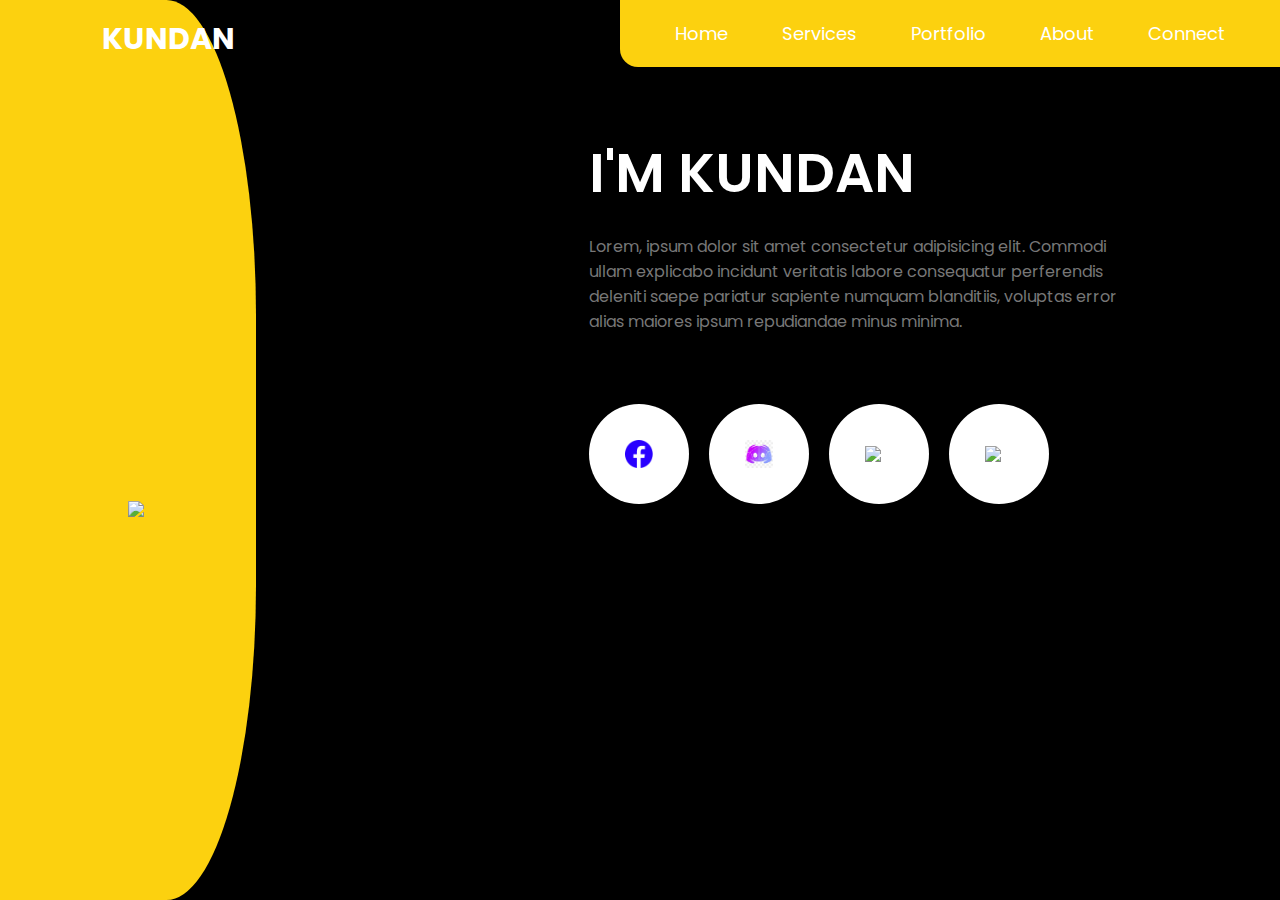
==== index.html @ 7e96bbe8 "my profile web" ====
<!--SUBSCRIBE MY CHANNEL MORE LIKE THIS TYPE VIDEO'S-->

<!DOCTYPE html>
<html lang="en">
<head>
    <meta charset="UTF-8">
    <meta http-equiv="X-UA-Compatible" content="IE=edge">
    <meta name="viewport" content="width=device-width, initial-scale=1.0">
    <title>Web Design For Social Link Shearing - Coding WITH KUNDAN</title>
    <link rel="stylesheet" href="styles.css">
</head>
<body>
    <div class="header">
        <nav>
            <a href="#" class="logo">KUNDAN</a>
            <div class="nav-links">
                <ul>
                    <li><a href="#">Home</a></li>
                    <li><a href="#">Services</a></li>
                    <li><a href="#">Portfolio</a></li>
                    <li><a href="#">About</a></li>
                    <li><a href="#">Connect</a></li>
                </ul>
            </div>
        </nav>
        <div class="left-sidebar"></div>
        <div class="row">
            <div class="left-col">
                <img src="\images\nobitaa.jpg">
            </div>
            <div class="right-col">
                <h1>I'M KUNDAN </h1>
                <p>Lorem, ipsum dolor sit amet consectetur adipisicing elit. Commodi ullam explicabo incidunt veritatis 
                    labore consequatur perferendis deleniti saepe pariatur sapiente numquam blanditiis, voluptas error
                     alias maiores ipsum repudiandae minus minima.</p>
                    <div class="social-icon">
                        <div class="icon">
                            <img src="\images\facebook.png">
                            <a href="https://www.facebook.com/profile.php?id=100030063218213"target="_main">
                            <img src="images/link.png">
                             </a>
                        </div>
                        <div class="icon">
                            <img src="\images\discord.jpg">
                            <a href="https://discord.gg/GsHqdJqAVz"target="_main">
                            <img src="images/link.png">
                             </a>
                        </div>
                        <div class="icon">
                            <img src="\images\twitter.png">
                            <a href="">
                            <img src="images/link.png">
                             </a>
                        </div>
                        <div class="icon">
                            <img src="\images\instagram.png">
                            <a href="https://instagram.com/mr_nobitaaa_8xx?igshid=NTc4MTIwNjQ2YQ=="target="_main">
                            <img src="images/link.png">
                             </a>
                        </div>
                    </div>
            </div>
        </div>
    </div>
</body>
</html>
---- styles.css ----
@import url('https://fonts.googleapis.com/css2?family=Poppins:wght@200;300;400;500;600;700;800;900&display=swap');

*{
    margin: 0;
    padding: 0;
    font-family: 'Poppins', sans-serif;
}

.header
{
    min-height: 100vh;
    width: 100%;
    background: #000;
    color: #fff;
}

nav{
    display: flex;
    justify-content: space-between;
    align-items: center;
    position: relative;
    z-index: 1;
}

.logo
{
    text-decoration: none;
    color: #fff;
    font-size: 30px;
    font-weight: bold;
    padding-top: 10px;
    padding-left: 8%;
}

.nav-links
{
    text-align: right;
    background: #fcd10f;
    padding: 10px 30px;
    border-bottom-left-radius: 18px;
}

.nav-links ul li{
    list-style: none;
    display: inline-block;
    padding: 10px 25px;
}

.nav-links ul li a{
    color: #fff;
    text-decoration: none;
    font-size: 18px;
    transition: 0.5s ea;
}

.nav-links ul li a:hover
{
    color: #000;
}

.left-sidebar
{
    width: 20%;
    height: 100%;
    position: absolute;
    left: 0;
    top: 0;
    background: #fcd10f;
    border-bottom-right-radius: 35%;
    border-top-right-radius: 35%;
}

.row
{
    padding: 0 10%;
    display: flex;
    align-items: flex-end;
    justify-content: space-between;
    position: relative;
    margin-top: 5%;
}

.left-col
{
    flex-basis: 40%;
}

.right-col
{
    flex-basis: 55%;
}

.left-col img
{
    width: 80%;
    cursor: pointer;
    
    transition: filter 1s;
    transition: transform 0.5s;
}

.left-col img:hover
{
    
    transform: translateY(-8px);
}

.right-col h1{
    font-size: 55px;
    font-weight: 600;
}

.right-col p{
    color: #777;
    margin: 20px 0 70px;
}

.social-icon 
{
    display: flex;
    margin-top: 30px;
}

.social-icon .icon
{
    width: 100px;
    height: 100px;
    background: #fff;
    border-radius: 50%;
    display: flex;
    align-items: center;
    justify-content: center;
    position: relative;
    margin-right: 20px;
    margin-bottom: 20px;
    overflow: hidden;
    transition: transform 0.5s;
}

.icon img
{
    width: 28px;
}

.icon a{
    position: absolute;
    top: 0;
    left: 0;
    width: 100%;
    height: 100%;
    background: #fcd10f;
    border-radius: 50%;
    display: flex;
    align-items: center;
    justify-content: center;
    opacity: 0;
    transition: transform 0.5s;
}

.icon a:hover
{
    opacity: 1;
}

.icon:hover
{
    transform: translateY(-5px);
}
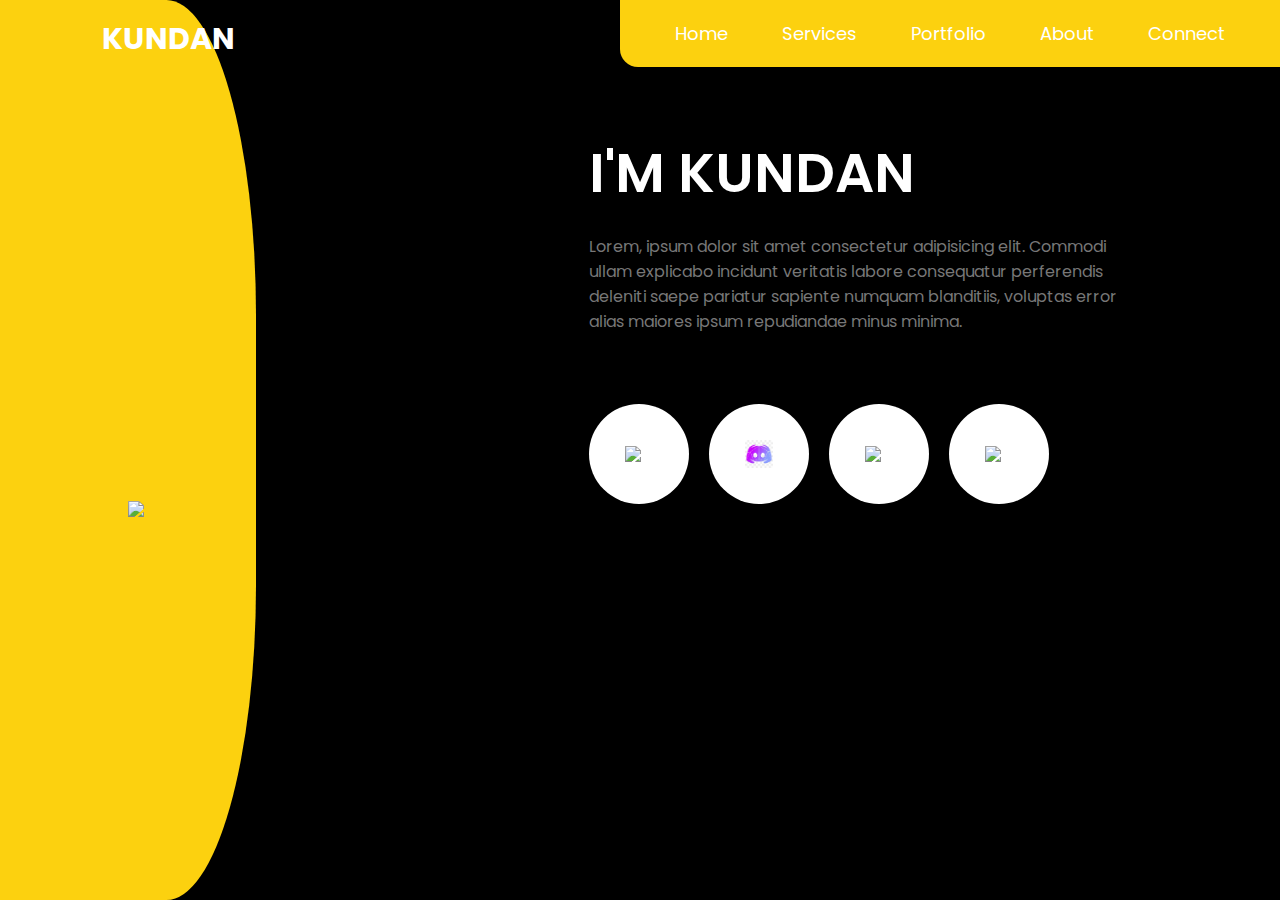
==== commit e7e0fd5a: "mypfp3" ====
--- a/index.html
+++ b/index.html
@@ -26,7 +26,7 @@
         <div class="left-sidebar"></div>
         <div class="row">
             <div class="left-col">
-                <img src="\images\nobitaa.jpg">
+                <img src="\images\kundan.png">
             </div>
             <div class="right-col">
                 <h1>I'M KUNDAN </h1>
@@ -35,7 +35,7 @@
                      alias maiores ipsum repudiandae minus minima.</p>
                     <div class="social-icon">
                         <div class="icon">
-                            <img src="\images\facebook.png">
+                            <img src="\images\fb.jpg">
                             <a href="https://www.facebook.com/profile.php?id=100030063218213"target="_main">
                             <img src="images/link.png">
                              </a>
@@ -53,7 +53,7 @@
                              </a>
                         </div>
                         <div class="icon">
-                            <img src="\images\instagram.png">
+                            <img src="\images\insta.jpg">
                             <a href="https://instagram.com/mr_nobitaaa_8xx?igshid=NTc4MTIwNjQ2YQ=="target="_main">
                             <img src="images/link.png">
                              </a>
